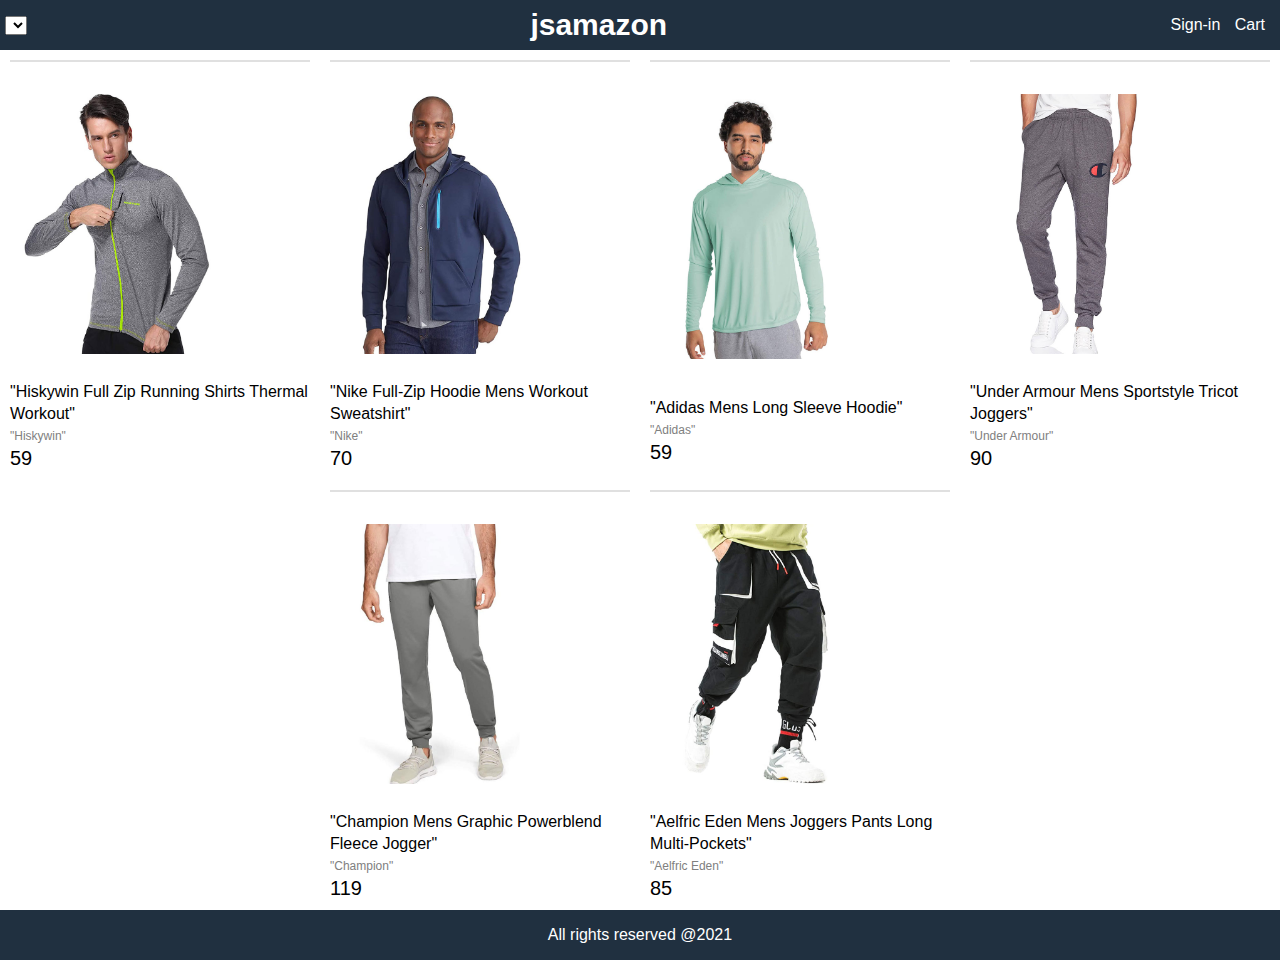
==== StoreManagement/wwwroot/src/index.html @ 59086c7a "Added some unit test and other functionalities" ====
﻿<!DOCTYPE html>
<html lang="en">
  <head>
    <meta charset="UTF-8" />
    <meta http-equiv="X-UA-Compatible" content="IE=edge" />
    <meta name="viewport" content="width=device-width, initial-scale=1.0" />
    <title>Home Page</title>
    <link rel="stylesheet" href="home.css" />
    <script type="module" src="app.js"></script>
  </head>
  <body>
  <div class="grid-container">
      <header>
          <div>
              <select id="selection__store">
                  <option></option>
                  </select>
          </div>
          <div class="brand">
              <a href="/#/">jsamazon</a>
          </div>
          <div>
              <a href="/#/signin">Sign-in</a>
              <a href="/#/cart">Cart</a>
          </div>
      </header>
      <main id="main-container"></main>
      <footer>All rights reserved @2021</footer>
    </div>
  </body>
</html>
---- StoreManagement/wwwroot/src/home.css ----
* {
  box-sizing: border-box;
}
html {
  font-size: 62.5%; /* 16px * 62.5 = 10px = 1rem */
}
body {
  height: 100vh;
  font: 1.6rem Helvetica, Arial;
  margin: 0;
}
a {
  color: #000000;
  text-decoration: none;
}
a:hover {
  color: #f08040;
}
button {
  cursor: pointer;
}
input,
button {
  font: 1.6rem helvetica;
  padding: 1rem;
  border: 0.1rem #808080 solid;
  border-radius: 0.5rem;
}
input:hover,
button:hover {
  border: 0.1rem #404040 solid;
}
button.primary {
  background-color: #f0c040;
}
.overlay {
  display: none;
  position: fixed;
  z-index: 1000;
  top: 0;
  left: 0;
  width: 100%;
  height: 100%;
  background-color: rgba(16, 16, 16, 0.5);
}
.overlay.active {
  display: flex;
  justify-content: center;
  align-items: center;
  color: #ffffff;
}
.overlay > div {
  background-color: #ffffff;
  color: #000000;
  border-radius: 0.5rem;
  display: flex;
  flex-direction: column;
  justify-content: space-around;
  max-width: 40rem;
}
.overlay > div > * {
  margin: 2rem;
}
.fw {
  width: 100%;
}
.success {
  color: #40c040;
}
.error {
  color: #c04040;
}
.grid-container {
  display: grid;
  grid-template-areas:
    "header"
    "main"
    "footer";
  grid-template-columns: 1fr;
  grid-template-rows: 5rem 1fr 5rem;
  height: 100%;
}
header {
  grid-area: header;
  background-color: #203040;
  color: #ffffff;
  display: flex;
  justify-content: space-between;
  align-items: center;
  padding: 0.5rem;
}
header a {
  color: #ffffff;
  text-decoration: none;
  padding-right: 1rem;
}
header a:hover {
  color: #f08040;
}
.brand a {
  font-weight: bold;
  font-size: 3rem;
  padding-left: 1rem;
}
footer {
  background-color: #203040;
  display: flex;
  justify-content: center;
  align-items: center;
  color: #ffffff;
}
/* Products */
.products {
  display: flex;
  flex-wrap: wrap;
  list-style-type: none;
  padding: 0;
  margin: 0;
  justify-content: center;
}
.products li {
  flex: 0 1 30rem;
  margin: 1rem;
  margin-bottom: 0;
  height: 42rem;
  border-top: 0.2rem #e0e0e0 solid;
}
.product {
  display: flex;
  flex-direction: column;
  justify-content: space-around;
  height: 100%;
}
.product img {
  max-height: 26rem;
  max-width: 22rem;
  margin-top: 2rem;
}
.product-name {
  line-height: 2.2rem;
}
.product-brand {
  font-size: 1.2rem;
  color: #808080;
}
.product-price {
  font-size: 2rem;
}
.product-price span {
  font-size: 1.2rem;
}
/* Rating */
.rating {
  color: #ffc000;
  font-size: 1.8rem;
}
.rating span:last-child {
  color: #444444;
  font-size: 1.4rem;
}
.content {
  padding: 1rem;
}
/* Product Details */
.details {
  display: flex;
  justify-content: space-between;
  align-items: flex-start;
  flex-wrap: wrap;
}
.details-image {
  flex: 2 1 60rem;
}
.details-image img {
  max-width: 60rem;
  width: 100%;
}
.details-info,
.details-action {
  flex: 1 1 30rem;
}
.details-info ul,
.details-action ul {
  padding: 0;
  list-style-type: none;
}
.details-info h1 {
  font-size: 2rem;
  margin: 0;
}
.details-info li,
.details-action li {
  margin-bottom: 1rem;
}
.details-action {
  border: 0.1rem #808080 solid;
  border-radius: 0.5rem;
  background-color: #f8f8f8;
  padding: 1rem;
}
/* Cart */
.cart {
  display: flex;
  flex-wrap: wrap;
  align-items: flex-start;
}

.cart-list {
  flex: 3 1 60rem;
}
.cart-action {
  flex: 1 1 20rem;
  background-color: #f0f0f0;
  border-radius: 0.5rem;
  padding: 1rem;
}
.cart-list-container {
  padding: 1rem;
  list-style-type: none;
}

.cart-list-container li {
  display: flex;
  justify-content: space-between;
  padding-bottom: 1rem;
  margin-bottom: 1rem;
  border-bottom: 0.1rem #c0c0c0 solid;
}
.cart-list-container img {
  max-width: 10rem;
  max-height: 10rem;
}
.cart-list-container li:first-child {
  align-items: flex-end;
}
.cart-image {
  flex: 1 1;
}
.cart-name {
  flex: 8 1;
}
.cart-price {
  flex: 1 1;
  text-align: right;
}
.cart-name > div {
  padding: 1rem;
}
.cart-list h3 {
  margin: 0;
}
.cart-list button,
.cart-list select {
  font-size: 1.3rem;
  padding: 0.5rem;
}
/* Form */
.form-container {
  display: flex;
  justify-content: center;
  align-items: flex-start;
  height: 100%;
}
.form-items {
  display: flex;
  flex-direction: column;
  width: 32rem;
  padding: 2rem;
  border: 0.1rem #c0c0c0 solid;
  border-radius: 0.5rem;
  list-style-type: none;
}
.form-items li {
  display: flex;
  flex-direction: column;
  margin-bottom: 1rem;
  margin-top: 1rem;
}
.form-container h1 {
  font-size: 2.5rem;
}
/* Checkout */
.checkout-steps {
  display: flex;
  justify-content: space-between;
  width: 40rem;
  margin: 1rem auto;
}
.checkout-steps > div {
  border-top: 0.3rem #c0c0c0 solid;
  color: #c0c0c0;
  flex: 1 1;
  padding-top: 1rem;
}
.checkout-steps > div.active {
  color: #f08000;
  border-top-color: #f08000;
}
/* Order */
.order {
  display: flex;
  flex-wrap: wrap;
  padding: 1rem;
  justify-content: space-between;
}
.order h2 {
  margin: 0;
  padding-bottom: 1rem;
  font-size: 2rem;
}
.order .cart-list-container {
  padding: 0;
}
.order-info {
  flex: 3 1 60rem;
}
.order-info > div {
  border: 0.1rem #c0c0c0 solid;
  border-radius: 0.5rem;
  background-color: #fcfcfc;
  padding: 1rem;
  margin: 1rem;
}
.order-info > div:first-child {
  margin-top: 0;
}
.order-info > div > div {
  padding: 1rem;
}
.order-action {
  flex: 1 1 20rem;
  border: 0.1rem #c0c0c0 solid;
  border-radius: 0.5rem;
  background-color: #fcfcfc;
  padding: 1rem;
}
.order-action > ul {
  padding: 0;
  list-style-type: none;
}
.order-action li {
  display: flex;
  justify-content: space-between;
  margin-bottom: 1rem;
}
.order-action .total {
  font-size: 2rem;
  font-weight: bold;
  color: #c04000;
}
/* Profile */
.profile {
  display: flex;
  flex-wrap: wrap;
  align-items: flex-start;
}
.profile-info {
  flex: 1 1 20rem;
}
.profile-orders {
  flex: 3 1 60rem;
  margin-left: 1rem;
}

table {
  width: 100%;
}
th {
  text-align: left;
}
tbody > tr:nth-child(odd) {
  background-color: #f0f0f0;
}
td {
  padding: 0.5rem;
}
/* Dashboard */
.dashboard {
  display: flex;
  flex-wrap: wrap;
  height: 100%;
}
.dashboard h1 {
  font-size: 3rem;
  margin: 1rem 0;
}
.dashboard-menu {
  flex: 1 1 20rem;
  background-color: #f0f0f0;
}
.dashboard-menu ul {
  padding: 0;
}
.dashboard-menu a {
  display: flex;
  padding: 1rem;
  padding-left: 2rem;
  justify-content: space-between;
}
.dashboard-menu a:hover {
  background-color: #c0c0c0;
}
.dashboard-menu li.selected a {
  background-color: #c0c0c0;
  color: #f08040;
}
.dashboard-content {
  flex: 4 1 80rem;
  padding: 1rem;
}
.order-list button,
.product-list button {
  font-size: 1.3rem;
  padding: 0.5rem;
}
.tr-action {
  width: 10rem;
}
.summary-items {
  display: flex;
  justify-content: space-around;
  list-style-type: none;
  flex-wrap: wrap;
  padding: 0;
  margin: 0;
}
.summary-items > li {
  border: 0.1rem #c0c0c0 solid;
  margin: 2rem;
  border-radius: 0.5rem;
  flex: 1 1 20rem;
}
.summary-title {
  background-color: #e0e0e0;
  font-size: 2rem;
  padding: 1rem;
}
.summary-body {
  font-size: 4rem;
  padding: 1rem;
  text-align: center;
}
.summary-title.color1 {
  background-color: #f0e0e0;
}
.summary-title.color2 {
  background-color: #e0f0e0;
}
.summary-title.color3 {
  background-color: #e0e0f0;
}
.charts {
  display: flex;
  justify-content: space-between;
}
.charts > div {
  flex: 1;
}
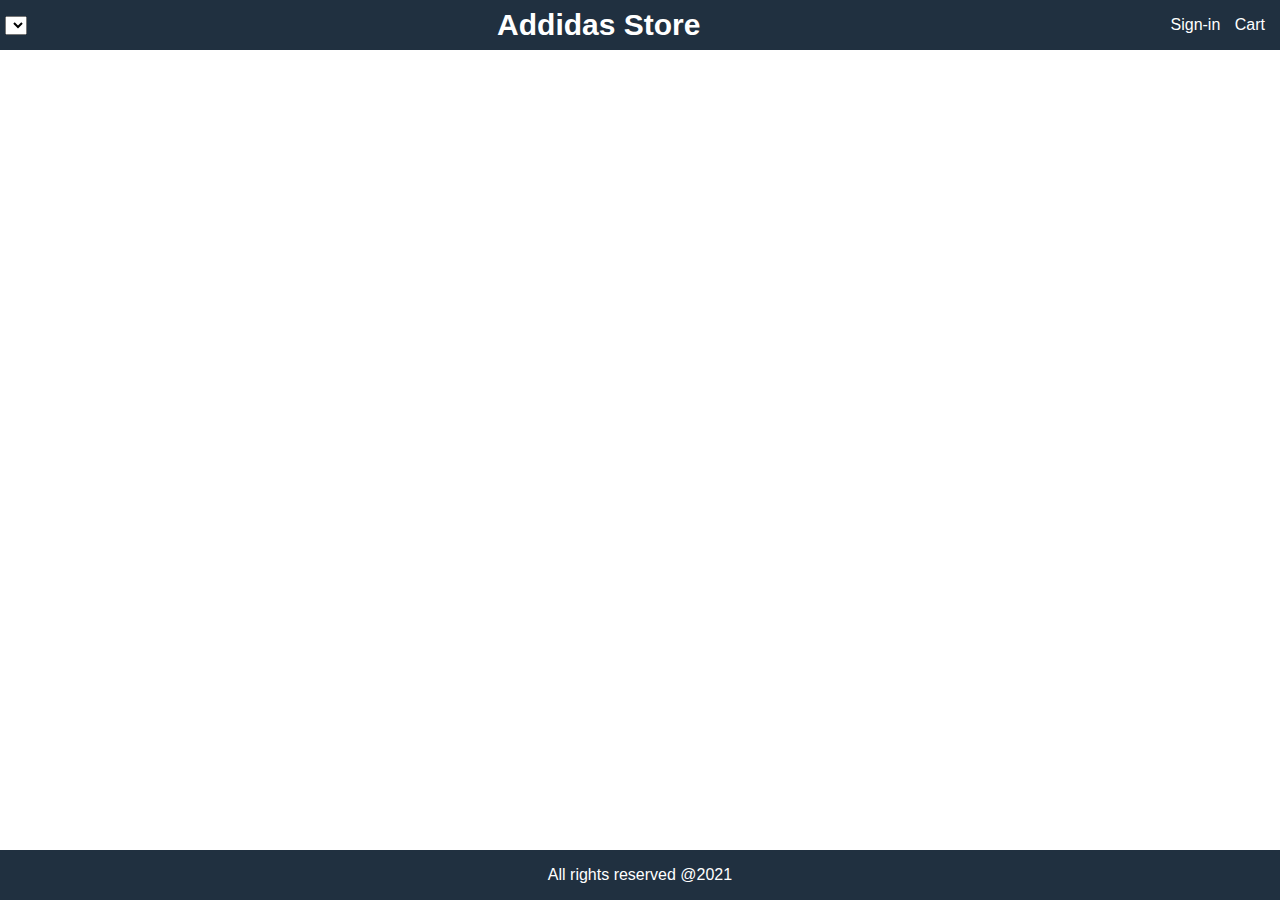
==== commit b6e0c87b: "Added more products and deleted some unnecesseary files" ====
--- a/StoreManagement/wwwroot/src/index.html
+++ b/StoreManagement/wwwroot/src/index.html
@@ -17,10 +17,10 @@
                   </select>
           </div>
           <div class="brand">
-              <a href="/#/">jsamazon</a>
+              <a href="index.html">Addidas Store</a>
           </div>
           <div>
-              <a href="/#/signin">Sign-in</a>
+              <a href="../login.html">Sign-in</a>
               <a href="/#/cart">Cart</a>
           </div>
       </header>
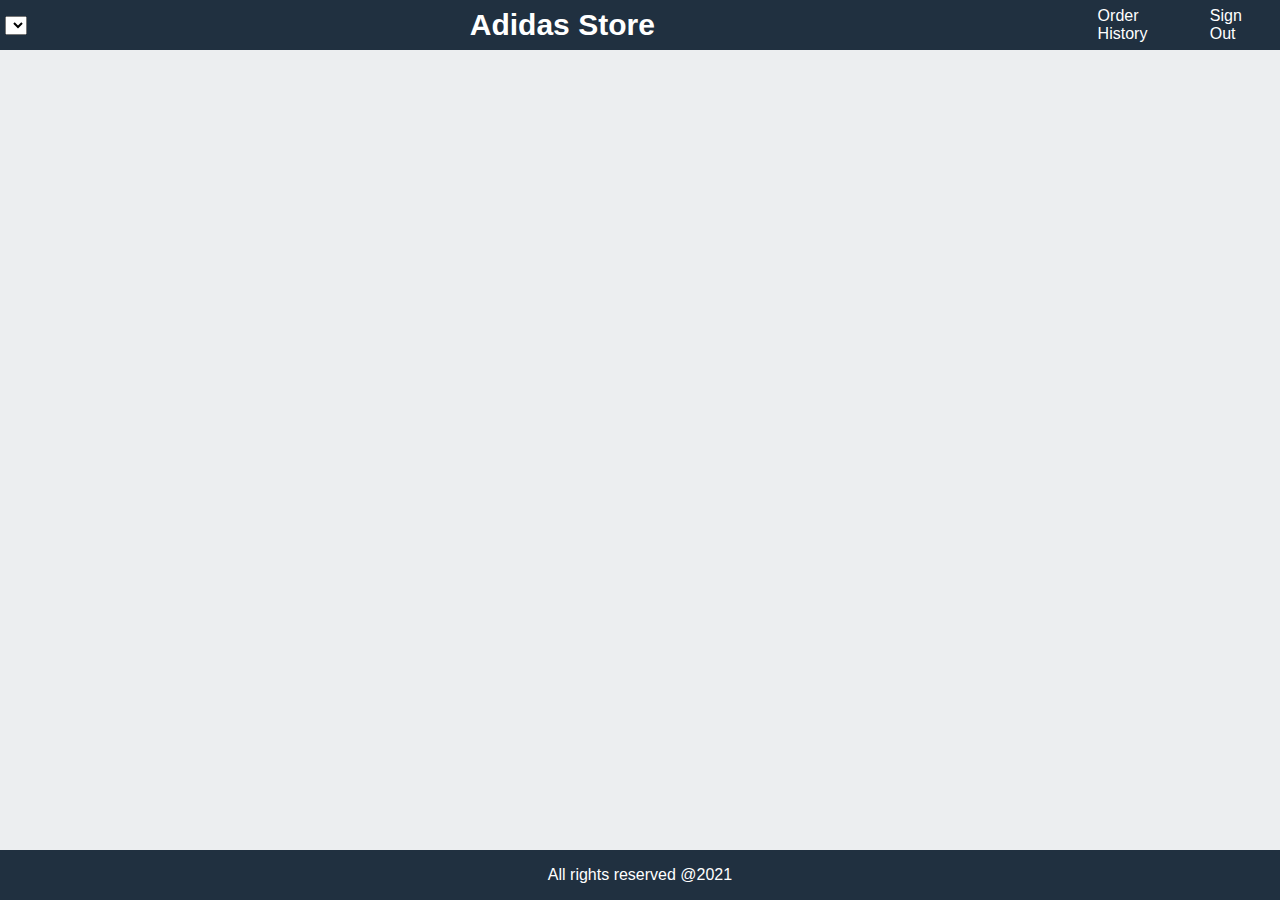
==== commit f575a80b: "Added some test and other functionalities" ====
--- a/StoreManagement/wwwroot/src/index.html
+++ b/StoreManagement/wwwroot/src/index.html
@@ -6,7 +6,7 @@
     <meta name="viewport" content="width=device-width, initial-scale=1.0" />
     <title>Home Page</title>
     <link rel="stylesheet" href="home.css" />
-    <script type="module" src="app.js"></script>
+    <script type="module" src="./screens/HomeScreen.js"></script>
   </head>
   <body>
   <div class="grid-container">
@@ -17,14 +17,18 @@
                   </select>
           </div>
           <div class="brand">
-              <a href="index.html">Addidas Store</a>
+              
+              <a href="index.html">Adidas Store</a>
           </div>
-          <div>
-              <a href="../login.html">Sign-in</a>
-              <a href="/#/cart">Cart</a>
+          <div id="nav">
+              <a href="../history.html" id="history">Order History</a>
+              <h3 id="name"></h3>
+              <a href="../login.html">Sign Out</a>
           </div>
       </header>
-      <main id="main-container"></main>
+      <main id="main-container">
+          
+      </main>
       <footer>All rights reserved @2021</footer>
     </div>
   </body>
--- a/StoreManagement/wwwroot/src/home.css
+++ b/StoreManagement/wwwroot/src/home.css
@@ -1,13 +1,15 @@
 * {
   box-sizing: border-box;
+
 }
 html {
   font-size: 62.5%; /* 16px * 62.5 = 10px = 1rem */
 }
 body {
-  height: 100vh;
-  font: 1.6rem Helvetica, Arial;
-  margin: 0;
+    height: 100vh;
+    font: 1.6rem Helvetica, Arial;
+    margin: 0;
+    background-color: #ECEEF0
 }
 a {
   color: #000000;
@@ -88,6 +90,7 @@
   justify-content: space-between;
   align-items: center;
   padding: 0.5rem;
+   
 }
 header a {
   color: #ffffff;
@@ -456,3 +459,11 @@
 .charts > div {
   flex: 1;
 }
+#nav {
+    display: flex;
+    align-content: center;
+    align-items: center
+}
+#history {
+    margin-right: 10%; 
+}